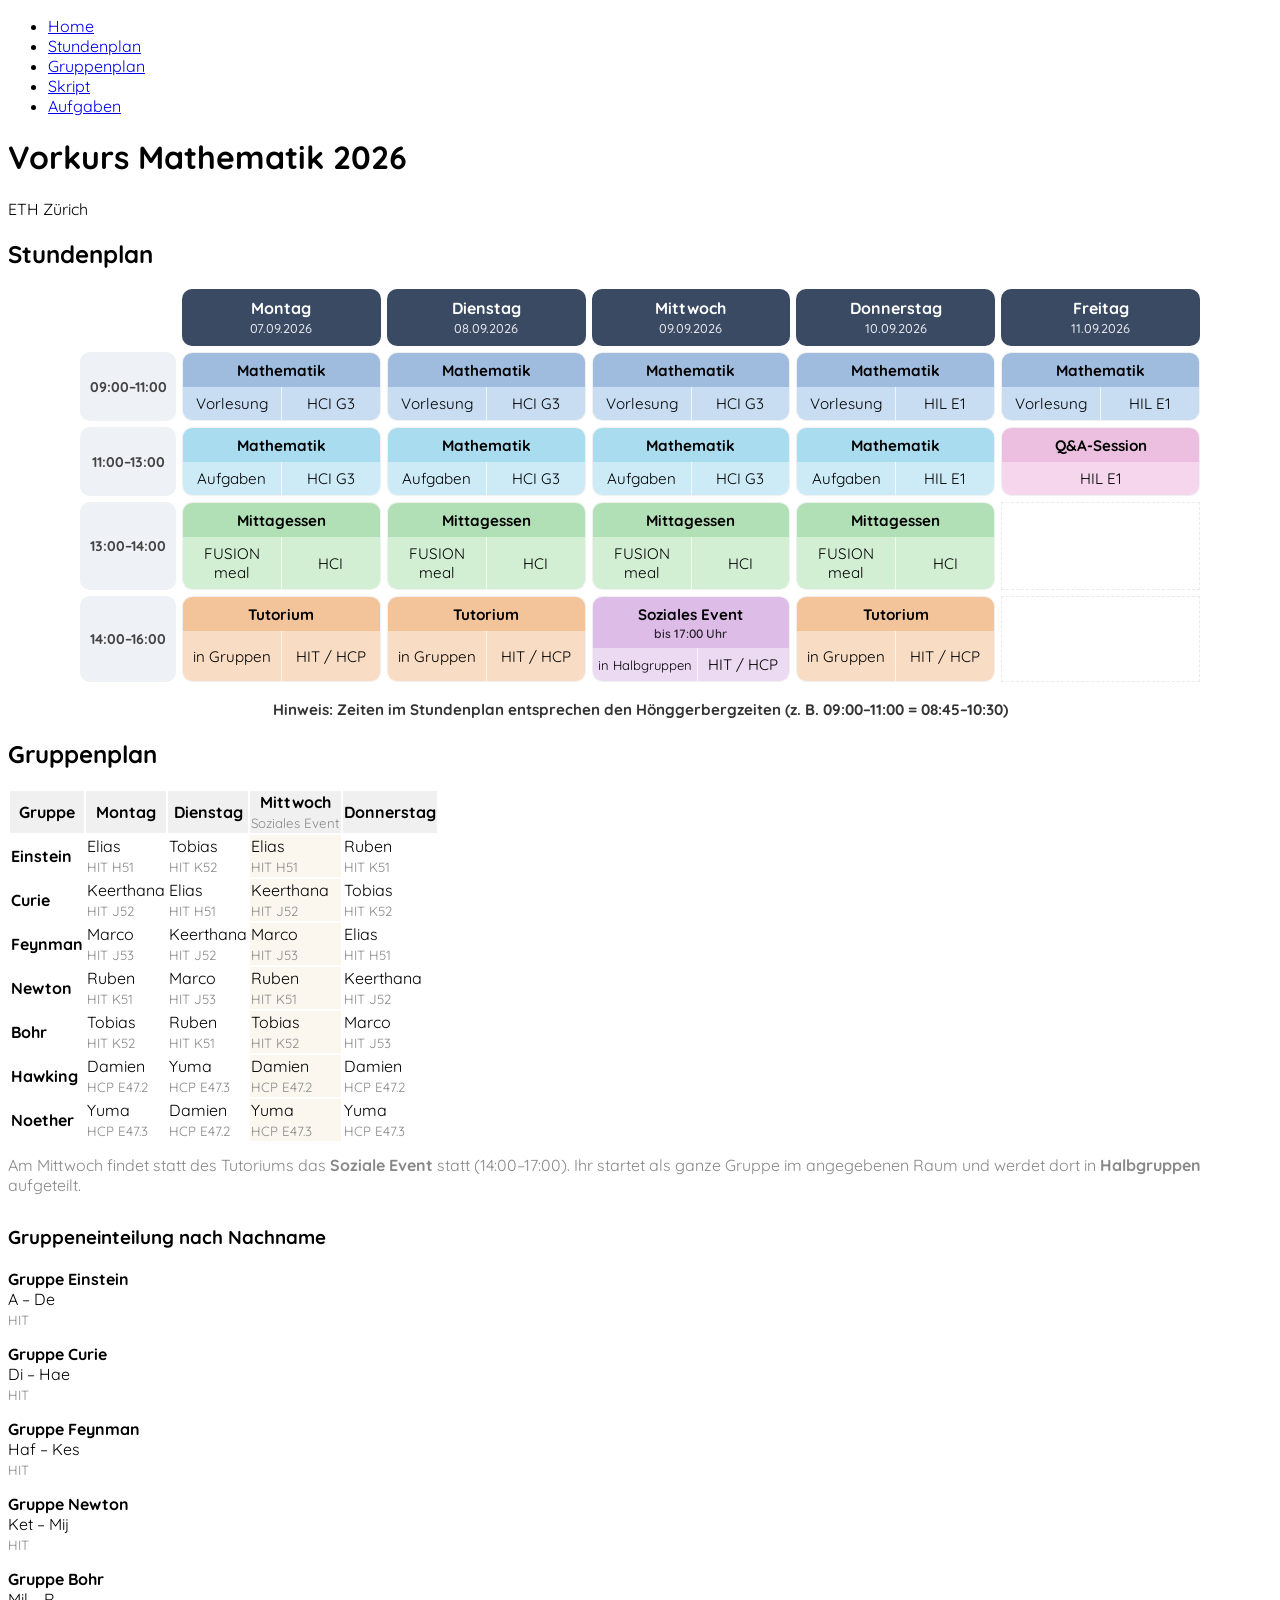
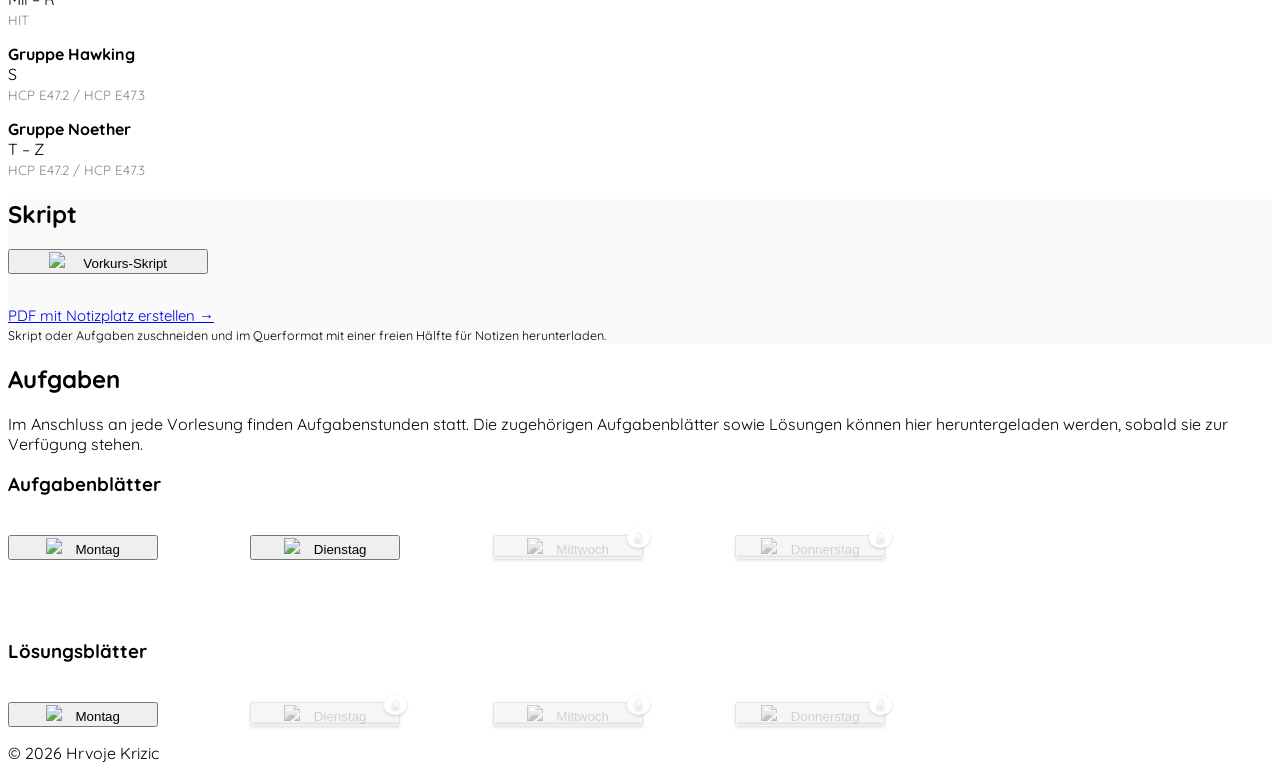
==== Vorkurs/index.html @ 48ff6838 "Merge notes pattern into outline branch for local testing Preview branch that carries both features " ====
<!DOCTYPE html>
<!--[if lt IE 7]>      <html class="no-js lt-ie9 lt-ie8 lt-ie7"> <![endif]-->
<!--[if IE 7]>         <html class="no-js lt-ie9 lt-ie8"> <![endif]-->
<!--[if IE 8]>         <html class="no-js lt-ie9"> <![endif]-->
<!--[if gt IE 8]><!--> <html class="no-js"> <!--<![endif]-->
	<head>
	<meta charset="utf-8">
	<meta http-equiv="X-UA-Compatible" content="IE=edge">
	<title>Vorkurs Mathematik</title>
	<meta name="viewport" content="width=device-width, initial-scale=1">
	<meta name="description" content="Vorkurs Mathematik" />
	<meta name="keywords" content="Vorkurs,Mathematik" />
	<meta name="author" content="Vorkurs Mathematik" />


  <!-- Facebook and Twitter integration -->
	<meta property="og:title" content=""/>
	<meta property="og:image" content=""/>
	<meta property="og:url" content=""/>
	<meta property="og:site_name" content=""/>
	<meta property="og:description" content=""/>
	<meta name="twitter:title" content="" />
	<meta name="twitter:image" content="" />
	<meta name="twitter:url" content="" />
	<meta name="twitter:card" content="" />

	<!-- Place favicon.ico and apple-touch-icon.png in the root directory -->
	<link rel="shortcut icon" href="images/eth.jpeg">
		<link rel="preconnect" href="https://fonts.googleapis.com">
		<link rel="preconnect" href="https://fonts.gstatic.com" crossorigin>
		<link href="https://fonts.googleapis.com/css2?family=Quicksand:wght@300;400;500;600;700&display=swap" rel="stylesheet">
	<!-- Google Webfonts -->
		<link href='http://fonts.googleapis.com/css?family=Roboto:400,300,100,500' rel='stylesheet' type='text/css'>
	<link href='http://fonts.googleapis.com/css?family=Roboto+Slab:400,300,100,500' rel='stylesheet' type='text/css'>
	
	<!-- Animate.css -->
		<link rel="stylesheet" href="css/style.css">
	<link rel="stylesheet" href="css/animate.css">
	<!-- Icomoon Icon Fonts-->
	<link rel="stylesheet" href="css/icomoon.css">
	<!-- Simple Line Icons -->
	<link rel="stylesheet" href="css/simple-line-icons.css">
	<!-- Theme Style -->

	<!-- Modernizr JS -->
	<script src="js/modernizr-2.6.2.min.js"></script>
	<!-- FOR IE9 below -->
	<!--[if lt IE 9]>
	<script src="js/respond.min.js"></script>
	<![endif]-->
	</head>
	<body style="font-family: 'Quicksand', sans-serif;">
		
	<header id="fh5co-header" role="banner">
		<nav class="navbar navbar-default" role="navigation">
			<div class="container">
				<div class="row">
					<div class="col-md-10 col-md-offset-1">
						<div class="navbar-header">
						<div id="fh5co-navbar" class="navbar-collapse collapse" style="font-family: 'Quicksand', sans-serif;">
							<ul class="nav navbar-nav navbar-right" style="font-family: 'Quicksand', sans-serif;">
								<li class="active"><a href="index.html" style="font-family: 'Quicksand', sans-serif;"><span>Home <span class="border"></span></span></a></li>
								<li><a href="#stundenplan" class="sliding-link" style="font-family: 'Quicksand', sans-serif;"><span>Stundenplan <span class="border"></span></span></a></li>
								<li><a href="#gruppenplan" class="sliding-link" style="font-family: 'Quicksand', sans-serif;"><span>Gruppenplan <span class="border"></span></span></a></li>
								<li><a href="#skript" class="sliding-link" style="font-family: 'Quicksand', sans-serif;"><span>Skript <span class="border"></span></span></a></li>
								<li><a href="#aufgaben" class="sliding-link" style="font-family: 'Quicksand', sans-serif;"><span>Aufgaben <span class="border"></span></span></a></li>
							</ul>
						</div>
					</div>
				</div>
			</div>
		</nav>
	</header>
	<!-- END .header -->
	
	
	<div id="fh5co-main">
		<div class="fh5co-intro text-center">
			<div class="container">
				<div class="row">
					<div class="col-md-8 col-md-offset-2">
						<h1 class="intro-lead" style="font-family: 'Quicksand', sans-serif;">Vorkurs Mathematik 2026</h1>
						<p class="" style="font-family: 'Quicksand', sans-serif;">ETH Zürich</p>
					</div>
				</div>
			</div>
		</div>
<!--
		<div id="fh5co-services">
			<div class="container">
				<div class="row">
					<div class="col-md-10 col-md-offset-1">
						<div class="row">
							<h2 class="section-lead text-center" style="font-family: 'Quicksand', sans-serif;">Über den Kurs</h2>
							<div class="col-md-12 col-sm-12 col-xs-12 col-xxs-12 fh5co-service">
								<p>
									In diesem Jahr bieten die Departemente D-Math und D-Phys wiederum einen freiwilligen Vorbereitungskurs für Mathematik an, der den Einstieg ins Studium erleichtern soll. Das Angebot ist komplett freiwillig und es werden keine Studieninhalte vorweggenommen.
								</p>

								<ul style="list-style: none; padding-left: 0;">
									<li style="margin-bottom: 20px;">
										<br>
										<h3 style="font-family: 'Quicksand', sans-serif; margin-bottom: 10px;">Vorkurs Mathematik und Soziales Rahmenprogramm</h3>
										<br>

										<p>
											Die Vorkurswoche findet in der Woche <b>7.–11. September 2026</b> statt. Der Fokus liegt darauf, den Übergang von schulischer zu universitärer Mathematik zu erleichtern. Im Zentrum stehen das Verstehen und das Beweisen mathematischer Aussagen.
										</p>
										<p>
											In fünf Vorlesungen mit passenden Übungsaufgaben sowie begleitenden Tutorien wird die universitäre Herangehensweise an Mathematik vermittelt. Durch das zusätzliche soziale Rahmenprogramm, inklusive gemeinsamer Mittagessen und Q&A-Sessions mit Hilfsassistierenden, lernen sich die Teilnehmenden zudem untereinander besser kennen.
										</p>
										<p>
											Für die Teilnahme an diesem Teil ist eine Eigenbeteiligung von 75.- zu entrichten.
										</p>
										<div class="text-center" style="color: red; font-weight: bold;"><a target="_blank" rel="noopener noreferrer" href="https://forms.gle/Z9ZP9hwnf6JWFiDp9">Hier anmelden!</a> </div>
										<p style="margin-top: 10px;">
											Rückfragen an <a href="mailto:vorkurs@phys.ethz.ch">vorkurs@phys.ethz.ch</a>
										</p>
									</li>
								</ul>

								<p style="margin-top: 30px;">
									Als zusätzliches Online-Angebot steht weiterhin der mathematische Brückenkurs zur Verfügung:
									<a href="https://ethz.ch/de/studium/bachelor/studienstart/fachliche-vorbereitung/brush-up-mathematik.html">Link</a>
								</p>
							</div>


						</div>

							<script>
								function toggleContent(contentId, arrowId) {
									const content = document.getElementById(contentId);
									const arrow = document.getElementById(arrowId);

									if (content.style.display === 'none' || content.style.display === '') {
										content.style.display = 'block';
										arrow.style.transform = 'rotate(90deg)';
									} else {
										content.style.display = 'none';
										arrow.style.transform = 'rotate(0deg)';
									}
								}
							</script>

							<div class="clearfix visible-sm-block visible-xs-block"></div>
						</div>
					</div>
				</div>
			</div>
		</div>

-->
		<div id="fh5co-team">
			<div class="container" id="stundenplan">
				<div class="row">
					<h2 class="section-lead text-center" style="font-family: 'Quicksand', sans-serif;">Stundenplan</h2>
					<div class="col-md-12">

						<style>
							.sp-wrap { font-family: 'Quicksand', sans-serif; max-width: 1120px; margin: 0 auto; }
							.sp-grid {
								display: grid;
								grid-template-columns: 96px repeat(5, 1fr);
								gap: 6px;
							}
							/* explicit placement (DOM is day-major so it also reads well when stacked) */
							.c1{grid-column:1}.c2{grid-column:2}.c3{grid-column:3}.c4{grid-column:4}.c5{grid-column:5}.c6{grid-column:6}
							.r1{grid-row:1}.r2{grid-row:2}.r3{grid-row:3}.r4{grid-row:4}.r5{grid-row:5}

							.sp-corner { background: transparent; }
							.sp-time {
								display: flex; align-items: center; justify-content: center;
								font-weight: 700; font-size: 0.88rem; color: #444;
								background: #eef1f6; border-radius: 10px; padding: 6px 4px; text-align: center;
							}
							.sp-dayhead {
								display: flex; flex-direction: column; align-items: center; justify-content: center;
								font-weight: 700; padding: 10px 6px; color: #fff;
								background: #3a4a63; border-radius: 10px; text-align: center; line-height: 1.2;
							}
							.sp-dayhead small { font-weight: 500; opacity: .85; font-size: .8rem; margin-top: 3px; }

							.sp-cell {
								display: flex; flex-direction: column; text-align: center;
								border-radius: 10px; overflow: hidden;
								border: 1px solid rgba(0,0,0,0.06); font-size: 0.95rem;
							}
							.sp-mobtime { display: none; }
							.sp-title { font-weight: 700; padding: 8px 6px 7px; }
								.sp-extra { display: block; font-weight: 600; font-size: 0.76rem; opacity: 0.8; margin-top: 2px; }
							.sp-line { display: flex; flex: 1; }
							.sp-act, .sp-room {
								flex: 1; padding: 7px 5px; display: flex;
								align-items: center; justify-content: center;
							}
							.sp-act { border-right: 1px solid rgba(255,255,255,0.7); }
							.c-sozial .sp-act { font-size: 0.86em; white-space: nowrap; }

							.c-vorlesung .sp-title{background:#9fbbdd}.c-vorlesung .sp-line{background:#c8ddf2}
							.c-aufgaben  .sp-title{background:#a9dcef}.c-aufgaben  .sp-line{background:#cdeaf7}
							.c-qa        .sp-title{background:#ecbfe0}.c-qa        .sp-line{background:#f5d6ec}
							.c-mittag    .sp-title{background:#b2e0b6}.c-mittag    .sp-line{background:#d2efd4}
							.c-tutorium  .sp-title{background:#f3c39a}.c-tutorium  .sp-line{background:#f8dcc3}
							.c-sozial    .sp-title{background:#ddbce8}.c-sozial    .sp-line{background:#ecd9f2}

							.sp-empty { background: transparent; border: 1px dashed rgba(0,0,0,0.08); min-height: 56px; }

							.sp-note {
								text-align: center; font-weight: 700; color: #333;
								margin-top: 18px; font-size: 0.95rem;
							}

							@media (max-width: 820px) {
								.sp-grid { display: block; }
								.sp-grid > * { grid-column: auto !important; grid-row: auto !important; }
								.sp-corner, .sp-time { display: none; }
								.sp-empty { display: none; }
								.sp-dayhead {
									margin-top: 16px; margin-bottom: 6px;
									flex-direction: row; gap: 8px; justify-content: center;
									font-size: 1.05rem; border-radius: 12px;
								}
								.sp-dayhead small { margin-top: 0; }
								.sp-cell { margin-bottom: 6px; }
								.sp-mobtime {
									display: block; font-size: 0.78rem; font-weight: 700;
									color: #555; background: rgba(255,255,255,0.55); padding: 4px 0;
								}
							}
						</style>

						<div class="sp-wrap">
							<div class="sp-grid">
								<!-- corner + time labels (left column) -->
								<div class="sp-corner c1 r1"></div>
								<div class="sp-time c1 r2">09:00–11:00</div>
								<div class="sp-time c1 r3">11:00–13:00</div>
								<div class="sp-time c1 r4">13:00–14:00</div>
								<div class="sp-time c1 r5">14:00–16:00</div>

								<!-- Montag -->
								<div class="sp-dayhead c2 r1">Montag<small>07.09.2026</small></div>
								<div class="sp-cell c-vorlesung c2 r2"><span class="sp-mobtime">09:00–11:00</span><span class="sp-title">Mathematik</span><div class="sp-line"><span class="sp-act">Vorlesung</span><span class="sp-room">HCI G3</span></div></div>
								<div class="sp-cell c-aufgaben c2 r3"><span class="sp-mobtime">11:00–13:00</span><span class="sp-title">Mathematik</span><div class="sp-line"><span class="sp-act">Aufgaben</span><span class="sp-room">HCI G3</span></div></div>
								<div class="sp-cell c-mittag c2 r4"><span class="sp-mobtime">13:00–14:00</span><span class="sp-title">Mittagessen</span><div class="sp-line"><span class="sp-act">FUSION meal</span><span class="sp-room">HCI</span></div></div>
								<div class="sp-cell c-tutorium c2 r5"><span class="sp-mobtime">14:00–16:00</span><span class="sp-title">Tutorium</span><div class="sp-line"><span class="sp-act">in Gruppen</span><span class="sp-room">HIT / HCP</span></div></div>

								<!-- Dienstag -->
								<div class="sp-dayhead c3 r1">Dienstag<small>08.09.2026</small></div>
								<div class="sp-cell c-vorlesung c3 r2"><span class="sp-mobtime">09:00–11:00</span><span class="sp-title">Mathematik</span><div class="sp-line"><span class="sp-act">Vorlesung</span><span class="sp-room">HCI G3</span></div></div>
								<div class="sp-cell c-aufgaben c3 r3"><span class="sp-mobtime">11:00–13:00</span><span class="sp-title">Mathematik</span><div class="sp-line"><span class="sp-act">Aufgaben</span><span class="sp-room">HCI G3</span></div></div>
								<div class="sp-cell c-mittag c3 r4"><span class="sp-mobtime">13:00–14:00</span><span class="sp-title">Mittagessen</span><div class="sp-line"><span class="sp-act">FUSION meal</span><span class="sp-room">HCI</span></div></div>
								<div class="sp-cell c-tutorium c3 r5"><span class="sp-mobtime">14:00–16:00</span><span class="sp-title">Tutorium</span><div class="sp-line"><span class="sp-act">in Gruppen</span><span class="sp-room">HIT / HCP</span></div></div>

								<!-- Mittwoch -->
								<div class="sp-dayhead c4 r1">Mittwoch<small>09.09.2026</small></div>
								<div class="sp-cell c-vorlesung c4 r2"><span class="sp-mobtime">09:00–11:00</span><span class="sp-title">Mathematik</span><div class="sp-line"><span class="sp-act">Vorlesung</span><span class="sp-room">HCI G3</span></div></div>
								<div class="sp-cell c-aufgaben c4 r3"><span class="sp-mobtime">11:00–13:00</span><span class="sp-title">Mathematik</span><div class="sp-line"><span class="sp-act">Aufgaben</span><span class="sp-room">HCI G3</span></div></div>
								<div class="sp-cell c-mittag c4 r4"><span class="sp-mobtime">13:00–14:00</span><span class="sp-title">Mittagessen</span><div class="sp-line"><span class="sp-act">FUSION meal</span><span class="sp-room">HCI</span></div></div>
								<div class="sp-cell c-sozial c4 r5"><span class="sp-mobtime">14:00–17:00</span><span class="sp-title">Soziales Event<small class="sp-extra">bis 17:00 Uhr</small></span><div class="sp-line"><span class="sp-act">in Halbgruppen</span><span class="sp-room">HIT / HCP</span></div></div>

								<!-- Donnerstag -->
								<div class="sp-dayhead c5 r1">Donnerstag<small>10.09.2026</small></div>
								<div class="sp-cell c-vorlesung c5 r2"><span class="sp-mobtime">09:00–11:00</span><span class="sp-title">Mathematik</span><div class="sp-line"><span class="sp-act">Vorlesung</span><span class="sp-room">HIL E1</span></div></div>
								<div class="sp-cell c-aufgaben c5 r3"><span class="sp-mobtime">11:00–13:00</span><span class="sp-title">Mathematik</span><div class="sp-line"><span class="sp-act">Aufgaben</span><span class="sp-room">HIL E1</span></div></div>
								<div class="sp-cell c-mittag c5 r4"><span class="sp-mobtime">13:00–14:00</span><span class="sp-title">Mittagessen</span><div class="sp-line"><span class="sp-act">FUSION meal</span><span class="sp-room">HCI</span></div></div>
								<div class="sp-cell c-tutorium c5 r5"><span class="sp-mobtime">14:00–16:00</span><span class="sp-title">Tutorium</span><div class="sp-line"><span class="sp-act">in Gruppen</span><span class="sp-room">HIT / HCP</span></div></div>

								<!-- Freitag -->
								<div class="sp-dayhead c6 r1">Freitag<small>11.09.2026</small></div>
								<div class="sp-cell c-vorlesung c6 r2"><span class="sp-mobtime">09:00–11:00</span><span class="sp-title">Mathematik</span><div class="sp-line"><span class="sp-act">Vorlesung</span><span class="sp-room">HIL E1</span></div></div>
								<div class="sp-cell c-qa c6 r3"><span class="sp-mobtime">11:00–13:00</span><span class="sp-title">Q&amp;A-Session</span><div class="sp-line"><span class="sp-room">HIL E1</span></div></div>
								<div class="sp-empty c6 r4"></div>
								<div class="sp-empty c6 r5"></div>
							</div>

							<p class="sp-note">Hinweis: Zeiten im Stundenplan entsprechen den Hönggerbergzeiten (z.&nbsp;B. 09:00–11:00 = 08:45–10:30)</p>
						</div>

					</div>
				</div>
			</div>
		</div>
	<div id="fh5co-team">

		<div class="container" id="gruppenplan">
			<div class="row">
				<h2 class="section-lead text-center" style="font-family: 'Quicksand', sans-serif;">Gruppenplan</h2>
				<div class="col-md-12">
					<div class="table-responsive">
						<table class="table table-bordered text-center" style="font-family: 'Quicksand', sans-serif; background-color: white;">
							<thead style="background-color: #f0f0f0; font-weight: bold;">
							<tr>
								<th>Gruppe</th>
								<th>Montag</th>
								<th>Dienstag</th>
								<th>Mittwoch<br><small style="font-weight: normal; color: #888;">Soziales Event</small></th>
								<th>Donnerstag</th>
							</tr>
							</thead>
							<tbody>
							<tr>
								<td><b>Einstein</b></td>
								<td>Elias<br><small style="color: #888;">HIT H51</small></td>
								<td>Tobias<br><small style="color: #888;">HIT K52</small></td>
								<td style="background-color: #fbf7ee;">Elias<br><small style="color: #888;">HIT H51</small></td>
								<td>Ruben<br><small style="color: #888;">HIT K51</small></td>
							</tr>
							<tr>
								<td><b>Curie</b></td>
								<td>Keerthana<br><small style="color: #888;">HIT J52</small></td>
								<td>Elias<br><small style="color: #888;">HIT H51</small></td>
								<td style="background-color: #fbf7ee;">Keerthana<br><small style="color: #888;">HIT J52</small></td>
								<td>Tobias<br><small style="color: #888;">HIT K52</small></td>
							</tr>
							<tr>
								<td><b>Feynman</b></td>
								<td>Marco<br><small style="color: #888;">HIT J53</small></td>
								<td>Keerthana<br><small style="color: #888;">HIT J52</small></td>
								<td style="background-color: #fbf7ee;">Marco<br><small style="color: #888;">HIT J53</small></td>
								<td>Elias<br><small style="color: #888;">HIT H51</small></td>
							</tr>
							<tr>
								<td><b>Newton</b></td>
								<td>Ruben<br><small style="color: #888;">HIT K51</small></td>
								<td>Marco<br><small style="color: #888;">HIT J53</small></td>
								<td style="background-color: #fbf7ee;">Ruben<br><small style="color: #888;">HIT K51</small></td>
								<td>Keerthana<br><small style="color: #888;">HIT J52</small></td>
							</tr>
							<tr>
								<td><b>Bohr</b></td>
								<td>Tobias<br><small style="color: #888;">HIT K52</small></td>
								<td>Ruben<br><small style="color: #888;">HIT K51</small></td>
								<td style="background-color: #fbf7ee;">Tobias<br><small style="color: #888;">HIT K52</small></td>
								<td>Marco<br><small style="color: #888;">HIT J53</small></td>
							</tr>
							<tr>
								<td><b>Hawking</b></td>
								<td>Damien<br><small style="color: #888;">HCP E47.2</small></td>
								<td>Yuma<br><small style="color: #888;">HCP E47.3</small></td>
								<td style="background-color: #fbf7ee;">Damien<br><small style="color: #888;">HCP E47.2</small></td>
								<td>Damien<br><small style="color: #888;">HCP E47.2</small></td>
							</tr>
							<tr>
								<td><b>Noether</b></td>
								<td>Yuma<br><small style="color: #888;">HCP E47.3</small></td>
								<td>Damien<br><small style="color: #888;">HCP E47.2</small></td>
								<td style="background-color: #fbf7ee;">Yuma<br><small style="color: #888;">HCP E47.3</small></td>
								<td>Yuma<br><small style="color: #888;">HCP E47.3</small></td>
							</tr>
							</tbody>
						</table>
					</div>
					<p class="text-center" style="font-family: 'Quicksand', sans-serif; color: #888; margin-top: 12px;">Am Mittwoch findet statt des Tutoriums das <b>Soziale Event</b> statt (14:00–17:00). Ihr startet als ganze Gruppe im angegebenen Raum und werdet dort in <b>Halbgruppen</b> aufgeteilt.</p>
					<div style="margin-top: 30px;">
						<h3 class="text-center" style="font-family: 'Quicksand', sans-serif;">Gruppeneinteilung nach Nachname</h3>
						<div class="row text-center" style="margin-top: 20px;">
							<div class="col-sm-6 col-md-4" style="margin-bottom: 15px;"><b>Gruppe Einstein</b><br>A – De<br><small style="color: #888;">HIT</small></div>
							<div class="col-sm-6 col-md-4" style="margin-bottom: 15px;"><b>Gruppe Curie</b><br>Di – Hae<br><small style="color: #888;">HIT</small></div>
							<div class="col-sm-6 col-md-4" style="margin-bottom: 15px;"><b>Gruppe Feynman</b><br>Haf – Kes<br><small style="color: #888;">HIT</small></div>
							<div class="col-sm-6 col-md-4" style="margin-bottom: 15px;"><b>Gruppe Newton</b><br>Ket – Mij<br><small style="color: #888;">HIT</small></div>
							<div class="col-sm-6 col-md-4" style="margin-bottom: 15px;"><b>Gruppe Bohr</b><br>Mil – R<br><small style="color: #888;">HIT</small></div>
							<div class="col-sm-6 col-md-4" style="margin-bottom: 15px;"><b>Gruppe Hawking</b><br>S<br><small style="color: #888;">HCP E47.2 / HCP E47.3</small></div>
							<div class="col-sm-6 col-md-4" style="margin-bottom: 15px;"><b>Gruppe Noether</b><br>T – Z<br><small style="color: #888;">HCP E47.2 / HCP E47.3</small></div>
						</div>
					</div>
				</div>
			</div>
		</div>
	</div>


	<div id="fh5co-team" style="background-color: #fafafa;">
			<div class="container" id="skript">
				<div class="row">
					<div class="col-md-10 col-md-offset-1">
						<div class="row">
							<h2 class="section-lead text-center" style="font-family: 'Quicksand', sans-serif;">Skript</h2>

							<style>
								/* gesperrte ("kommt noch") Buttons */
								.button-30.locked {
									filter: grayscale(100%);
									opacity: 0.55;
									cursor: not-allowed;
									overflow: visible;
									position: relative;
									box-shadow: rgba(45, 35, 66, 0.2) 0 1px 3px, #D6D6E7 0 -3px 0 inset;
								}
								.button-30.locked:hover,
								.button-30.locked:active,
								.button-30.locked:focus {
									transform: none;
									box-shadow: rgba(45, 35, 66, 0.2) 0 1px 3px, #D6D6E7 0 -3px 0 inset;
								}
								.button-30.locked::after {
									content: "🔒";
									position: absolute;
									top: -9px;
									right: -9px;
									background: #fff;
									border-radius: 50%;
									font-size: 12px;
									line-height: 1;
									padding: 4px;
									filter: grayscale(0);
									box-shadow: 0 1px 3px rgba(0,0,0,0.3);
								}

								/* Passwortabfrage fuer das Skript */
								#skript-gate {
									position: fixed;
									inset: 0;
									background: rgba(45, 35, 66, 0.55);
									display: flex;
									align-items: center;
									justify-content: center;
									z-index: 9999;
									padding: 20px;
								}
								#skript-gate[hidden] { display: none; }
								#skript-gate .gate-box {
									background: #fff;
									border-radius: 10px;
									padding: 28px 26px 22px;
									max-width: 360px;
									width: 100%;
									text-align: center;
									box-shadow: 0 10px 40px rgba(45, 35, 66, 0.35);
									font-family: 'Quicksand', sans-serif;
								}
								#skript-gate h4 {
									font-family: 'Quicksand', sans-serif;
									margin: 0 0 6px;
									font-weight: 700;
								}
								#skript-gate p {
									font-size: 14px;
									color: #666;
									margin: 0 0 16px;
								}
								#skript-gate input {
									width: 100%;
									padding: 10px 12px;
									border: 1px solid #D6D6E7;
									border-radius: 6px;
									font-size: 15px;
									text-align: center;
									margin-bottom: 12px;
								}
								#skript-gate input:focus {
									outline: none;
									border-color: #6b5bd2;
								}
								#skript-gate .gate-error {
									color: #c0392b;
									font-size: 14px;
									min-height: 20px;
									margin: 0 0 10px;
								}
								#skript-gate .gate-cancel {
									display: inline-block;
									margin-top: 12px;
									font-size: 14px;
									color: #888;
									cursor: pointer;
									text-decoration: underline;
								}
							</style>

							<div class="col-md-12 col-sm-12 col-xs-12 col-xxs-12 fh5co-staff to-animate text-center">


								<button class="button-30" id="skript-button" type="button" role="button" onclick="openSkriptGate();" style="width: 200px;"><img src="images/paper.png" style="height: 50%;margin-right: 10%;">Vorkurs-Skript</button><br><br>
								<p style="font-size: 15px; margin-top: 12px;"><a href="../pdftool/">PDF mit Notizplatz erstellen &rarr;</a><br><small>Skript oder Aufgaben zuschneiden und im Querformat mit einer freien Hälfte für Notizen herunterladen.</small></p>
								<!--<button class="button-30" role="button" onclick="window.location.href = '2024/Mathematik_fuer_Physiker.pdf';" style="width: 300px;"><img src="images/paper.png" style="height: 50%;margin-right: 10%;">Mathematik für Physiker</button>
								-->
							</div>
						</div>
					</div>
				</div>
			</div>
		</div>
		<div id="fh5co-team">
			<div class="container" id="aufgaben">
				<div class="row">
					<div class="col-md-10 col-md-offset-1">
						<div class="row">
							<h2 class="section-lead text-center" style="font-family: 'Quicksand', sans-serif;">Aufgaben</h2>
							<div class="col-md-12 col-sm-12 col-xs-12 col-xxs-12 fh5co-staff to-animate text-center">
								<p>Im Anschluss an jede Vorlesung finden Aufgabenstunden statt. Die zugehörigen Aufgabenblätter sowie Lösungen können hier heruntergeladen werden, sobald sie zur Verfügung stehen.</p>
							</div>
						</div>
						<div class="row">
							<div class="text-center">
								<h3 style="font-family: 'Quicksand', sans-serif;">Aufgabenblätter</h3>
							</div>
							<br>
							<div class="text-center">
								<button class="button-30" type="button" role="button" onclick="window.location.href = '2026/Aufgaben/Aufg_Montag.pdf';" style="width: 150px; margin-right: 7%;"><img src="images/paper.png" style="height: 50%;margin-right: 10%;">Montag</button>
								<button class="button-30" type="button" role="button" onclick="window.location.href = '2026/Aufgaben/Aufg_Dienstag.pdf';" style="width: 150px; margin-right: 7%;"><img src="images/paper.png" style="height: 50%;margin-right: 10%;">Dienstag</button>
								<button class="button-30 locked" type="button" disabled aria-disabled="true" title="Wird während der Kurswoche aufgeschaltet" data-href="2026/Aufgaben/Aufg_Mittwoch.pdf" style="width: 150px; margin-right: 7%;"><img src="images/paper.png" style="height: 50%;margin-right: 10%;">Mittwoch</button>
								<button class="button-30 locked" type="button" disabled aria-disabled="true" title="Wird während der Kurswoche aufgeschaltet" data-href="2026/Aufgaben/Aufg_Donnerstag.pdf" style="width: 150px; margin-right: 0%;"><img src="images/paper.png" style="height: 50%;margin-right: 10%;">Donnerstag</button>
							</div>
						</div>
						<br>
						<br>
						<br>
						<div class="row">
							<div class="text-center">
							<h3 style="font-family: 'Quicksand', sans-serif;">Lösungsblätter</h3>
							</div>
							<br>
							<div class="text-center">
								<button class="button-30" type="button" role="button" onclick="window.location.href = '2026/Loesungen/Loes_Montag.pdf';" style="width: 150px;  margin-right: 7%;"><img src="images/paper.png" style="height: 50%;margin-right: 10%;">Montag</button>
								<button class="button-30 locked" type="button" disabled aria-disabled="true" title="Wird während der Kurswoche aufgeschaltet" data-href="2026/Loesungen/Loes_Dienstag.pdf" style="width: 150px;margin-right: 7%;"><img src="images/paper.png" style="height: 50%;margin-right: 10%;">Dienstag</button>
								<button class="button-30 locked" type="button" disabled aria-disabled="true" title="Wird während der Kurswoche aufgeschaltet" data-href="2026/Loesungen/Loes_Mittwoch.pdf" style="width: 150px;margin-right: 7%; "><img src="images/paper.png" style="height: 50%;margin-right: 10%;">Mittwoch</button>
								<button class="button-30 locked" type="button" disabled aria-disabled="true" title="Wird während der Kurswoche aufgeschaltet" data-href="2026/Loesungen/Loes_Donnerstag.pdf" style="width: 150px; "><img src="images/paper.png" style="height: 50%;margin-right: 10%;">Donnerstag</button>
							</div>
						</div>
					</div>
				</div>
			</div>
		</div>


	</div>

	<footer id="fh5co-footer">
		<div class="container">
			<div class="row">
				<div class="col-md-10 col-md-offset-1 text-center">
					<p style="font-family: 'Quicksand', sans-serif;">&copy; 2026 Hrvoje Krizic</p>
				</div>
			</div>
		</div>
	</footer>


	<!-- Passwortabfrage Skript -->
	<div id="skript-gate" hidden>
		<div class="gate-box">
			<h4>Skript geschützt</h4>
			<p>Bitte das Passwort aus der Vorlesung eingeben.</p>
			<input type="password" id="skript-pass" placeholder="Passwort" autocomplete="off">
			<p class="gate-error" id="skript-error"></p>
			<button class="button-30" type="button" role="button" id="skript-submit" style="width: 160px;">Öffnen</button>
			<div><span class="gate-cancel" id="skript-cancel">Abbrechen</span></div>
		</div>
	</div>

	<!-- jQuery -->
	<script src="js/jquery.min.js"></script>
	<!-- jQuery Easing -->
	<script src="js/jquery.easing.1.3.js"></script>
	<!-- Bootstrap -->
	<script src="js/bootstrap.min.js"></script>
	<!-- Waypoints -->
	<script src="js/jquery.waypoints.min.js"></script>
	<!-- Main JS -->
	<script src="js/main.js"></script>
	<script>
		$(document).on('click', 'a[href^="#"]', function (event) {
			event.preventDefault();
			$('html, body').animate({
				scrollTop: $($.attr(this, 'href')).offset().top + -100
			}, 1000);
		});
	</script>

	<script>
		/* Passwortschutz fuer das Vorkurs-Skript.
		   Hinweis: rein clientseitig - ein Schutz gegen Gelegenheitszugriff, keine echte Zugangskontrolle. */
		(function () {
			var SKRIPT_URL = '2026/Skript/Vorkurs_Skript.pdf';
			var PASS_HASH = '6d4c9cf5e022a07ea8013a4b07a30a88270c65dfd5223ccc3964d9a7b4525008';
			var STORE_KEY = 'vorkurs2026-skript';

			var gate, input, error;

			function unlocked() {
				try { return window.localStorage.getItem(STORE_KEY) === PASS_HASH; } catch (e) { return false; }
			}

			function remember() {
				try { window.localStorage.setItem(STORE_KEY, PASS_HASH); } catch (e) { /* z.B. privates Fenster */ }
			}

			function sha256Hex(text) {
				if (!window.crypto || !window.crypto.subtle) { return Promise.resolve(null); }
				return window.crypto.subtle.digest('SHA-256', new TextEncoder().encode(text)).then(function (buf) {
					return Array.prototype.map.call(new Uint8Array(buf), function (b) {
						return b.toString(16).padStart(2, '0');
					}).join('');
				});
			}

			function openSkript() {
				window.location.href = SKRIPT_URL;
			}

			function closeGate() {
				gate.hidden = true;
				input.value = '';
				error.textContent = '';
			}

			function check() {
				var value = input.value.trim();
				if (!value) { return; }
				sha256Hex(value).then(function (hash) {
					// Fallback ohne crypto.subtle (z.B. beim Oeffnen ueber file://)
					var ok = hash ? hash === PASS_HASH : value === atob('dHJpdmlhbA==');
					if (ok) {
						remember();
						closeGate();
						openSkript();
					} else {
						error.textContent = 'Falsches Passwort.';
						input.select();
					}
				});
			}

			window.openSkriptGate = function () {
				if (unlocked()) { openSkript(); return; }
				gate.hidden = false;
				input.focus();
			};

			document.addEventListener('DOMContentLoaded', function () {
				gate = document.getElementById('skript-gate');
				input = document.getElementById('skript-pass');
				error = document.getElementById('skript-error');
				if (!gate) { return; }

				document.getElementById('skript-submit').addEventListener('click', check);
				document.getElementById('skript-cancel').addEventListener('click', closeGate);
				input.addEventListener('keydown', function (ev) {
					if (ev.key === 'Enter') { ev.preventDefault(); check(); }
				});
				gate.addEventListener('click', function (ev) {
					if (ev.target === gate) { closeGate(); }
				});
				document.addEventListener('keydown', function (ev) {
					if (ev.key === 'Escape' && !gate.hidden) { closeGate(); }
				});
			});
		})();
	</script>

	</body>
</html>
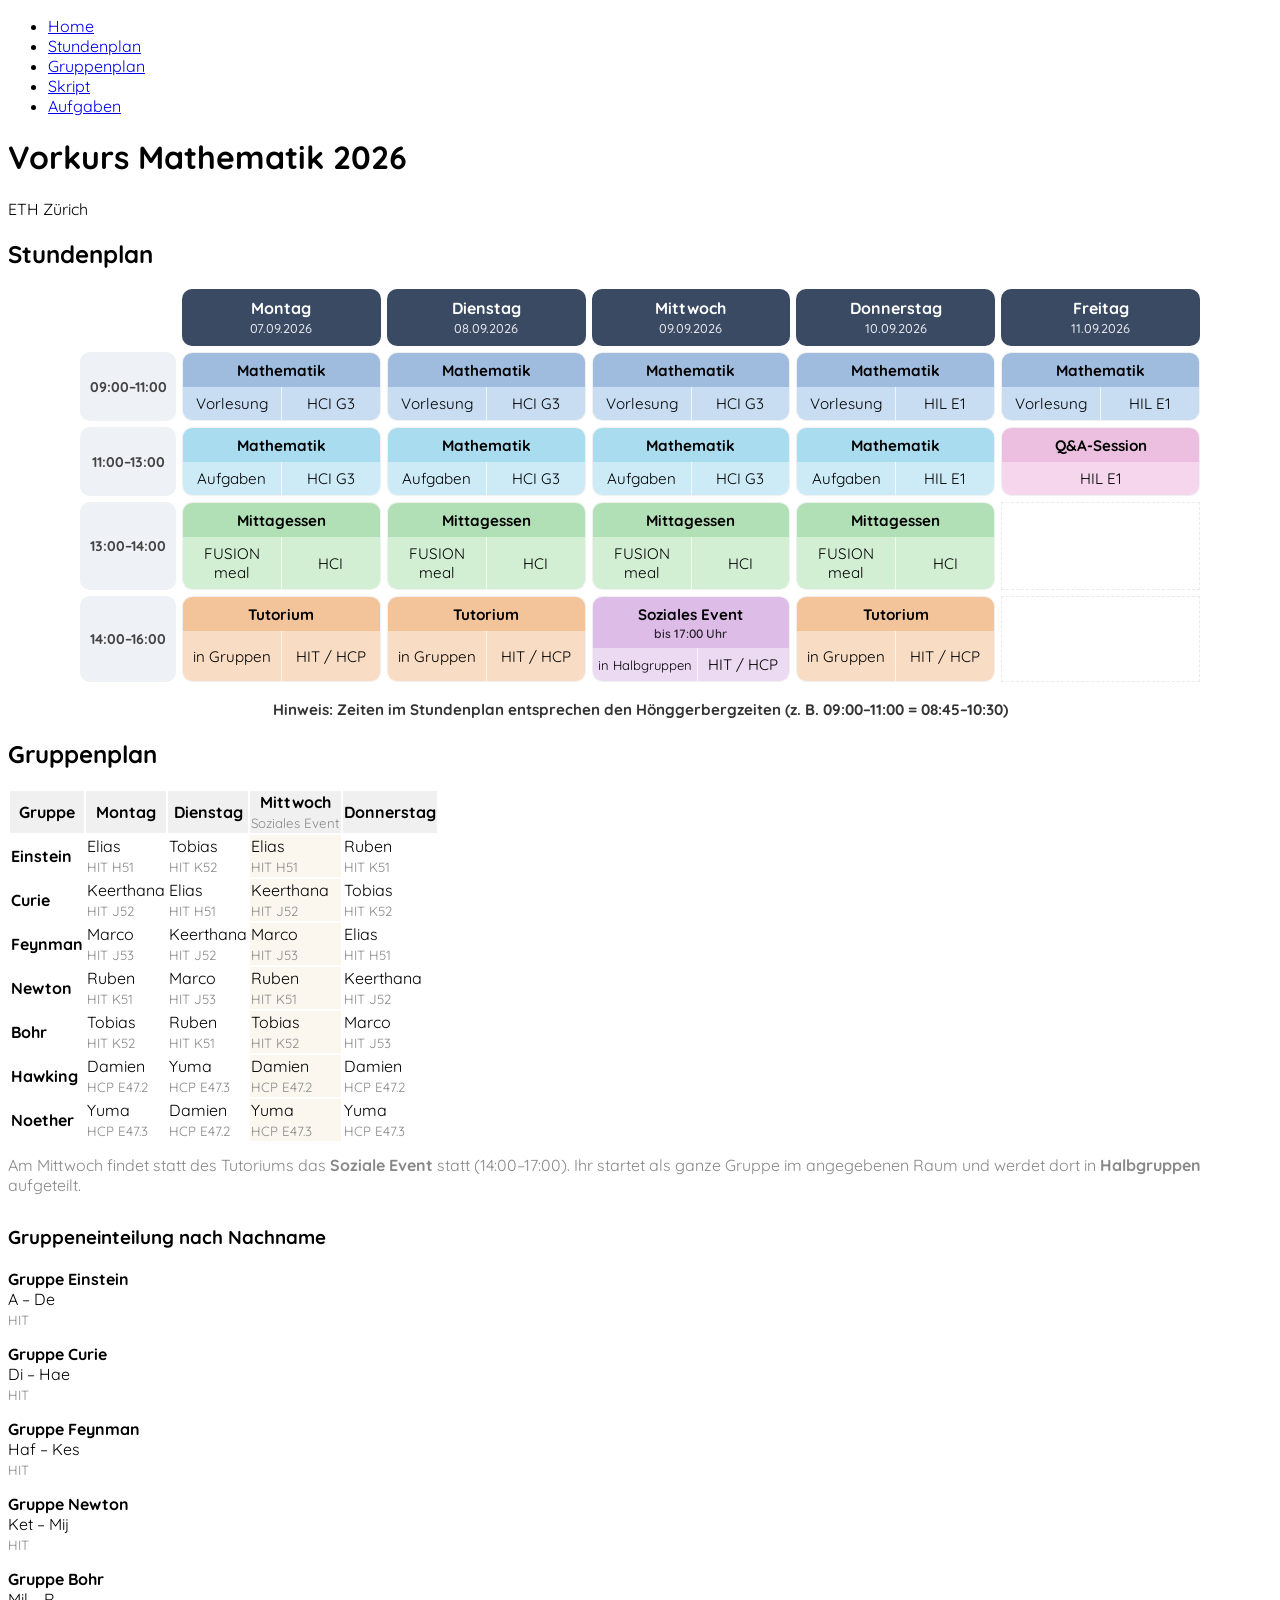
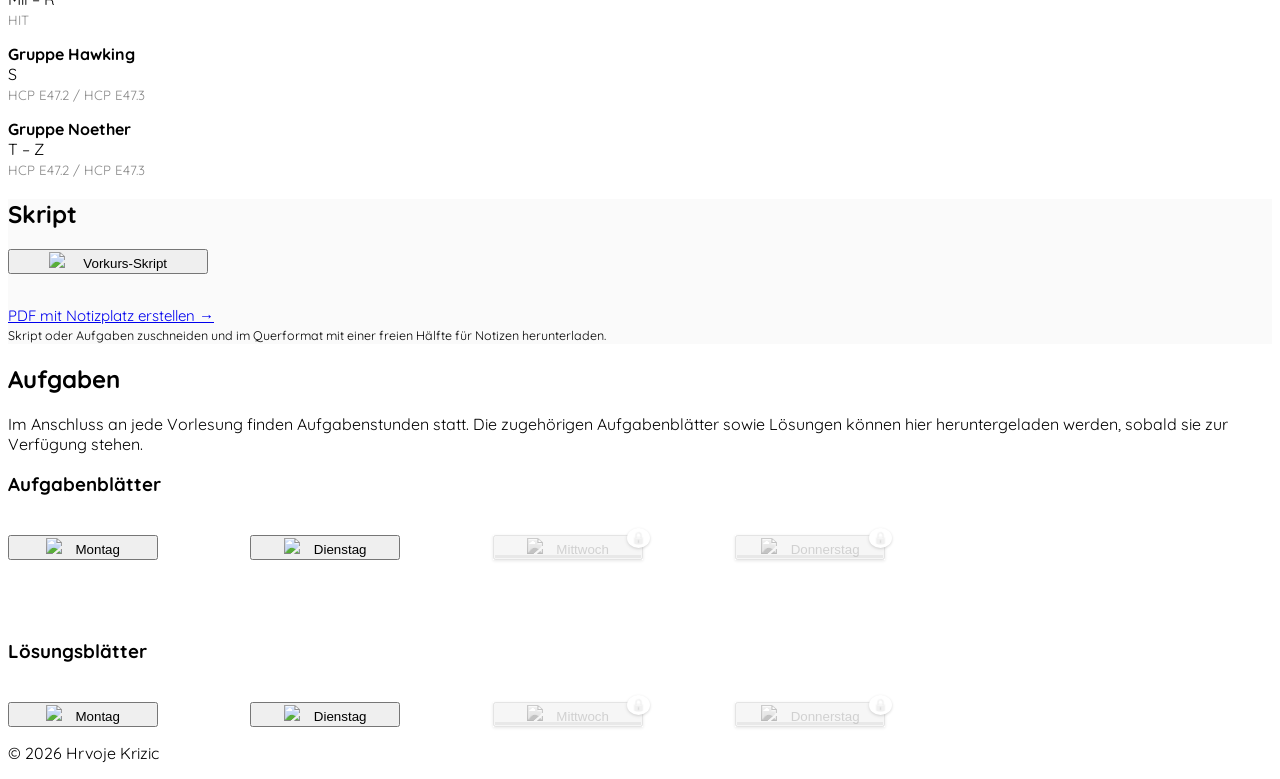
==== commit 8363a907: "Merge branch 'main' into claude/pdf-tool-preview-both" ====
--- a/Vorkurs/index.html
+++ b/Vorkurs/index.html
@@ -515,7 +515,7 @@
 							<br>
 							<div class="text-center">
 								<button class="button-30" type="button" role="button" onclick="window.location.href = '2026/Loesungen/Loes_Montag.pdf';" style="width: 150px;  margin-right: 7%;"><img src="images/paper.png" style="height: 50%;margin-right: 10%;">Montag</button>
-								<button class="button-30 locked" type="button" disabled aria-disabled="true" title="Wird während der Kurswoche aufgeschaltet" data-href="2026/Loesungen/Loes_Dienstag.pdf" style="width: 150px;margin-right: 7%;"><img src="images/paper.png" style="height: 50%;margin-right: 10%;">Dienstag</button>
+								<button class="button-30" type="button" role="button" onclick="window.location.href = '2026/Loesungen/Loes_Dienstag.pdf';" style="width: 150px;margin-right: 7%;"><img src="images/paper.png" style="height: 50%;margin-right: 10%;">Dienstag</button>
 								<button class="button-30 locked" type="button" disabled aria-disabled="true" title="Wird während der Kurswoche aufgeschaltet" data-href="2026/Loesungen/Loes_Mittwoch.pdf" style="width: 150px;margin-right: 7%; "><img src="images/paper.png" style="height: 50%;margin-right: 10%;">Mittwoch</button>
 								<button class="button-30 locked" type="button" disabled aria-disabled="true" title="Wird während der Kurswoche aufgeschaltet" data-href="2026/Loesungen/Loes_Donnerstag.pdf" style="width: 150px; "><img src="images/paper.png" style="height: 50%;margin-right: 10%;">Donnerstag</button>
 							</div>
